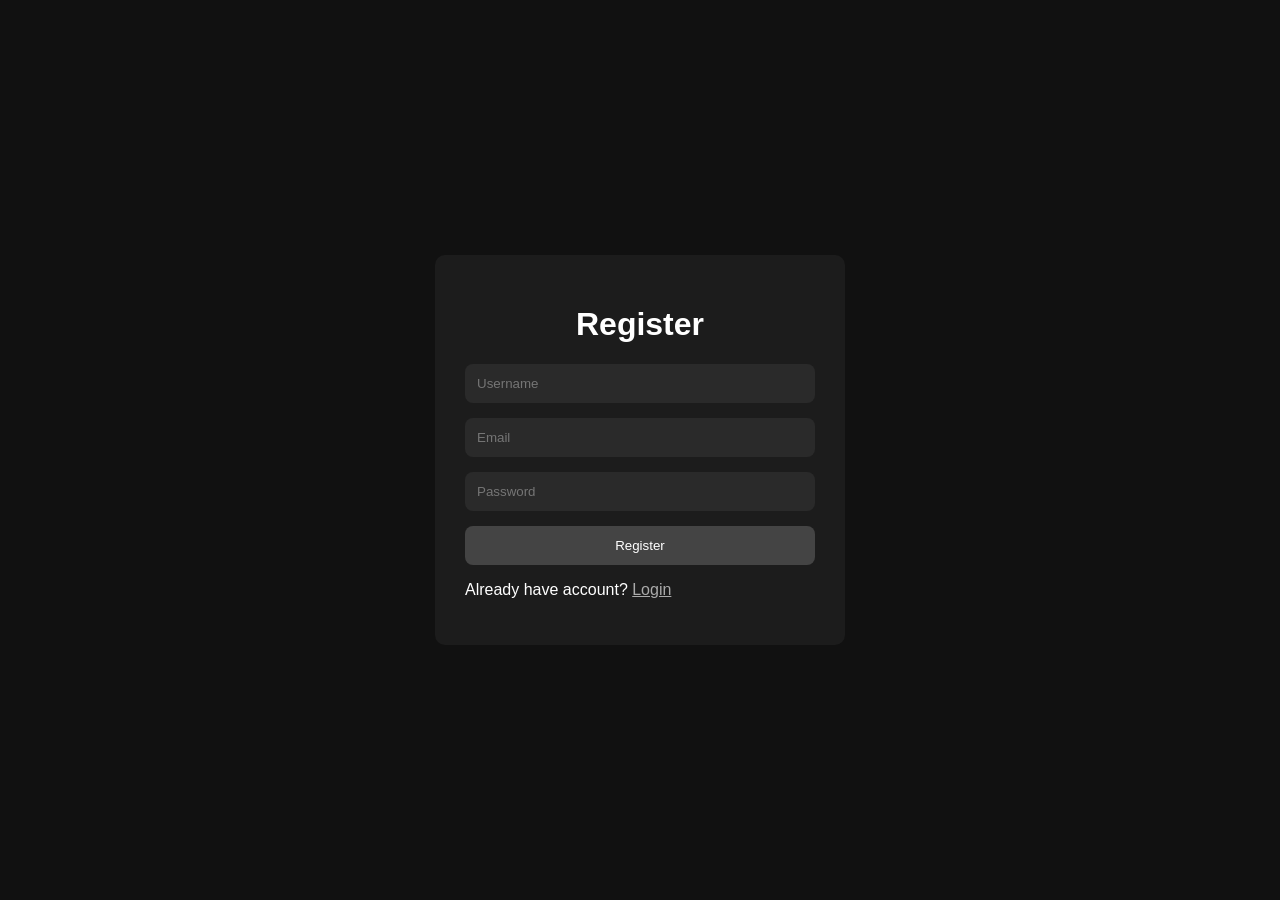
==== static/register.html @ 01bcdb79 "first commit" ====
<!DOCTYPE html>
<html>

<head>

    <title>Register</title>

    <link rel="stylesheet" href="/static/auth.css">

</head>

<body>

    <div class="auth-container">

        <h1>Register</h1>

        <input type="text" id="username" placeholder="Username">

        <input type="email" id="email" placeholder="Email">

        <input type="password" id="password" placeholder="Password">

        <button onclick="register()">
            Register
        </button>

        <p>
            Already have account?
            <a href="/login-page">Login</a>
        </p>

    </div>

    <script src="/static/auth.js"></script>

</body>

</html>
---- static/auth.css ----
body {
    margin: 0;
    padding: 0;
    background: #111;
    color: white;
    font-family: Arial;
    display: flex;
    justify-content: center;
    align-items: center;
    height: 100vh;
}

.auth-container {
    width: 350px;
    background: #1c1c1c;
    padding: 30px;
    border-radius: 10px;
}

h1 {
    text-align: center;
}

input {
    width: 100%;
    margin-bottom: 15px;
    padding: 12px;
    background: #2a2a2a;
    border: none;
    border-radius: 8px;
    color: white;
    box-sizing: border-box;
}

button {
    width: 100%;
    padding: 12px;
    background: #444;
    border: none;
    color: white;
    border-radius: 8px;
    cursor: pointer;
}

button:hover {
    background: #666;
}

a {
    color: #aaa;
}
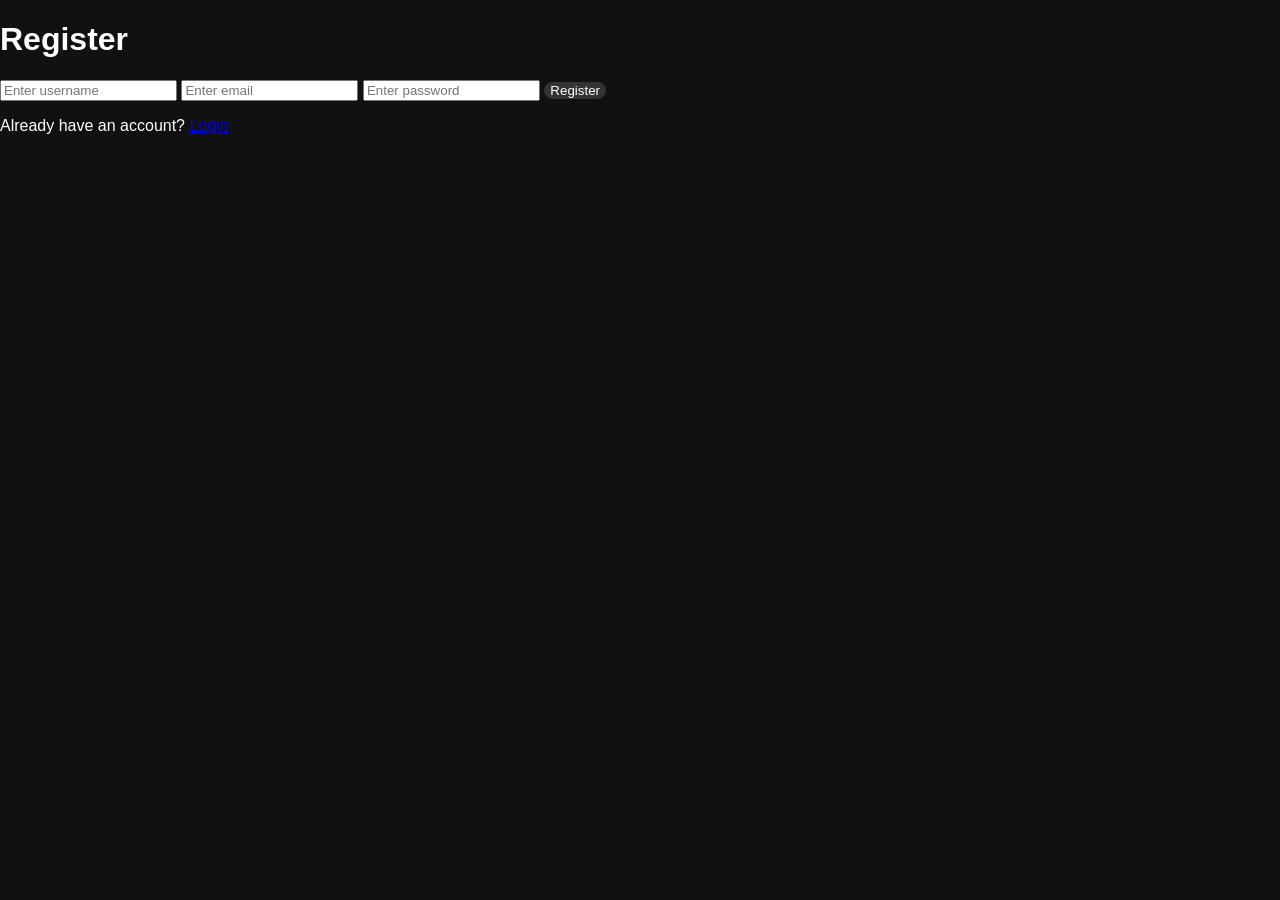
==== commit f3c54f87: "fixed login" ====
--- a/static/register.html
+++ b/static/register.html
@@ -5,7 +5,7 @@
 
     <title>Register</title>
 
-    <link rel="stylesheet" href="/static/auth.css">
+    <link rel="stylesheet" href="/static/style.css">
 
 </head>
 
@@ -15,24 +15,75 @@
 
         <h1>Register</h1>
 
-        <input type="text" id="username" placeholder="Username">
+        <input type="text" id="username" placeholder="Enter username">
 
-        <input type="email" id="email" placeholder="Email">
+        <input type="email" id="email" placeholder="Enter email">
 
-        <input type="password" id="password" placeholder="Password">
+        <input type="password" id="password" placeholder="Enter password">
 
         <button onclick="register()">
             Register
         </button>
 
         <p>
-            Already have account?
-            <a href="/login-page">Login</a>
+            Already have an account?
+            <a href="/login-page">
+                Login
+            </a>
         </p>
 
     </div>
 
-    <script src="/static/auth.js"></script>
+    <script>
+
+        async function register() {
+
+            const username =
+                document.getElementById(
+                    "username"
+                ).value;
+
+            const email =
+                document.getElementById(
+                    "email"
+                ).value;
+
+            const password =
+                document.getElementById(
+                    "password"
+                ).value;
+
+            const response = await fetch(
+                "/register",
+                {
+                    method: "POST",
+
+                    headers: {
+                        "Content-Type":
+                            "application/json"
+                    },
+
+                    body: JSON.stringify({
+                        username,
+                        email,
+                        password
+                    })
+                }
+            );
+
+            const data =
+                await response.json();
+
+            alert(data.message);
+
+            if (data.success) {
+
+                window.location.href =
+                    "/login-page";
+            }
+        }
+
+    </script>
 
 </body>
 
--- a/static/style.css
+++ b/static/style.css
@@ -0,0 +1,369 @@
+body {
+    margin: 0;
+    padding: 0;
+    background: #111;
+    color: white;
+    font-family: Arial, sans-serif;
+    overflow: hidden;
+}
+
+
+.main-container {
+    display: flex;
+    height: 100vh;
+}
+
+
+.sidebar {
+    width: 300px;
+    background: #181818;
+    border-right: 1px solid #333;
+    padding: 20px;
+    overflow-y: auto;
+}
+
+.sidebar h2 {
+    margin-top: 20px;
+    margin-bottom: 15px;
+    font-size: 18px;
+    color: #ddd;
+}
+
+
+
+.history-item {
+    background: #242424;
+    padding: 12px;
+    border-radius: 10px;
+    margin-bottom: 10px;
+    display: flex;
+    justify-content: space-between;
+    align-items: center;
+    gap: 10px;
+    transition: 0.2s;
+}
+
+.history-item:hover {
+    background: #303030;
+}
+
+.history-text {
+    flex: 1;
+    font-size: 14px;
+    color: #ddd;
+    overflow: hidden;
+    text-overflow: ellipsis;
+    white-space: nowrap;
+}
+
+.delete-btn {
+    width: 32px;
+    height: 32px;
+    border: none;
+    border-radius: 8px;
+    background: #333;
+    color: #ff4d4d;
+    cursor: pointer;
+    transition: 0.2s;
+}
+
+.delete-btn:hover {
+    background: #ff4d4d;
+    color: white;
+}
+
+
+.ticket-item {
+    background: #242424;
+    padding: 12px;
+    border-radius: 10px;
+    margin-bottom: 12px;
+}
+
+.ticket-item h4 {
+    margin: 0 0 8px;
+    font-size: 15px;
+}
+
+.ticket-item p {
+    margin: 0;
+    color: #aaa;
+    font-size: 13px;
+}
+
+.ticket-status {
+    display: inline-block;
+    margin-top: 10px;
+    background: #333;
+    padding: 5px 10px;
+    border-radius: 20px;
+    font-size: 12px;
+}
+
+
+
+.chat-section {
+    flex: 1;
+    display: flex;
+    flex-direction: column;
+    padding: 20px;
+}
+
+
+
+.top-bar {
+    display: flex;
+    justify-content: space-between;
+    align-items: center;
+    margin-bottom: 15px;
+}
+
+.top-bar h1 {
+    font-size: 24px;
+}
+
+.top-buttons {
+    display: flex;
+    gap: 10px;
+    align-items: center;
+}
+
+.top-buttons button {
+    width: 110px;
+    height: 40px;
+    font-size: 14px;
+}
+
+
+
+#chat-box {
+    flex: 1;
+    background: #1a1a1a;
+    border: 1px solid #333;
+    border-radius: 12px;
+    padding: 20px;
+    overflow-y: auto;
+    display: flex;
+    flex-direction: column;
+    gap: 10px;
+}
+
+.message {
+    max-width: 80%;
+    padding: 10px 14px;
+    border-radius: 12px;
+    line-height: 1.4;
+    font-size: 15px;
+}
+
+.user {
+    background: #444;
+    align-self: flex-end;
+}
+
+.ai {
+    background: #2b2b2b;
+    color: #f1f1f1;
+    white-space: pre-wrap;
+    overflow-wrap: break-word;
+}
+
+
+.ai p {
+    margin: 2px 0;
+    line-height: 1.3;
+}
+
+.ai ul {
+    margin-left: 20px;
+    margin-bottom: 15px;
+}
+
+.ai li {
+    margin-bottom: 8px;
+}
+
+.ai pre {
+    background: #111;
+    padding: 15px;
+    border-radius: 8px;
+    overflow-x: auto;
+    white-space: pre-wrap;
+}
+
+.ai code {
+    color: #00ff99;
+    font-size: 14px;
+}
+
+.ai h1,
+.ai h2,
+.ai h3 {
+    margin: 4px 0 8px 0;
+    line-height: 1.2;
+}
+
+
+.input-area {
+    display: flex;
+    align-items: center;
+    margin-top: 15px;
+    gap: 10px;
+}
+
+.input-container {
+    flex: 1;
+    position: relative;
+}
+
+
+
+#prompt {
+    width: 100%;
+    height: 65px;
+    background: #1f1f1f;
+    color: white;
+    border: none;
+    border-radius: 14px;
+    padding: 15px 15px 15px 55px;
+    resize: none;
+    box-sizing: border-box;
+    font-size: 15px;
+}
+
+
+.upload-btn {
+    position: absolute;
+    left: 18px;
+    bottom: 20px;
+    font-size: 20px;
+    cursor: pointer;
+    color: #aaa;
+    transition: 0.2s;
+}
+
+.upload-btn:hover {
+    color: white;
+}
+
+#screenshot {
+    display: none;
+}
+
+
+
+button {
+    background: #333;
+    color: white;
+    border: none;
+    border-radius: 10px;
+    cursor: pointer;
+    transition: 0.2s;
+}
+
+button:hover {
+    background: #555;
+}
+
+.send-btn {
+    width: 110px;
+    height: 55px;
+    font-size: 15px;
+}
+
+
+.ticket-modal {
+    position: fixed;
+    top: 0;
+    left: 0;
+    width: 100%;
+    height: 100%;
+    background: rgba(0, 0, 0, 0.7);
+    display: none;
+    justify-content: center;
+    align-items: center;
+    z-index: 1000;
+}
+
+.ticket-content {
+    width: 420px;
+    background: #1f1f1f;
+    padding: 25px;
+    border-radius: 14px;
+    display: flex;
+    flex-direction: column;
+    gap: 15px;
+}
+
+.ticket-content button {
+    width: 110px;
+    height: 40px;
+    background: #333;
+    color: white;
+    border: none;
+    border-radius: 10px;
+    cursor: pointer;
+    transition: 0.2s;
+    font-size: 14px;
+    align-self: flex-end;
+}
+
+.ticket-content button:hover {
+    background: #555;
+}
+
+.ticket-content input,
+.ticket-content textarea,
+.ticket-content select {
+    background: #2b2b2b;
+    border: none;
+    color: white;
+    padding: 12px;
+    border-radius: 10px;
+    font-size: 14px;
+}
+
+.ticket-content textarea {
+    height: 120px;
+    resize: none;
+}
+
+.close-ticket-btn {
+    margin-top: 10px;
+    width: 100%;
+    height: 35px;
+    background: #333;
+    border: none;
+    border-radius: 8px;
+    color: white;
+    cursor: pointer;
+    transition: 0.2s;
+}
+
+.close-ticket-btn:hover {
+    background: #555;
+}
+
+
+.ticket-top {
+    display: flex;
+    justify-content: space-between;
+    align-items: center;
+    gap: 10px;
+}
+
+.ticket-delete-btn {
+    width: 30px;
+    height: 30px;
+    border: none;
+    border-radius: 8px;
+    background: #333;
+    color: #ff4d4d;
+    cursor: pointer;
+    transition: 0.2s;
+}
+
+.ticket-delete-btn:hover {
+    background: #ff4d4d;
+    color: white;
+}
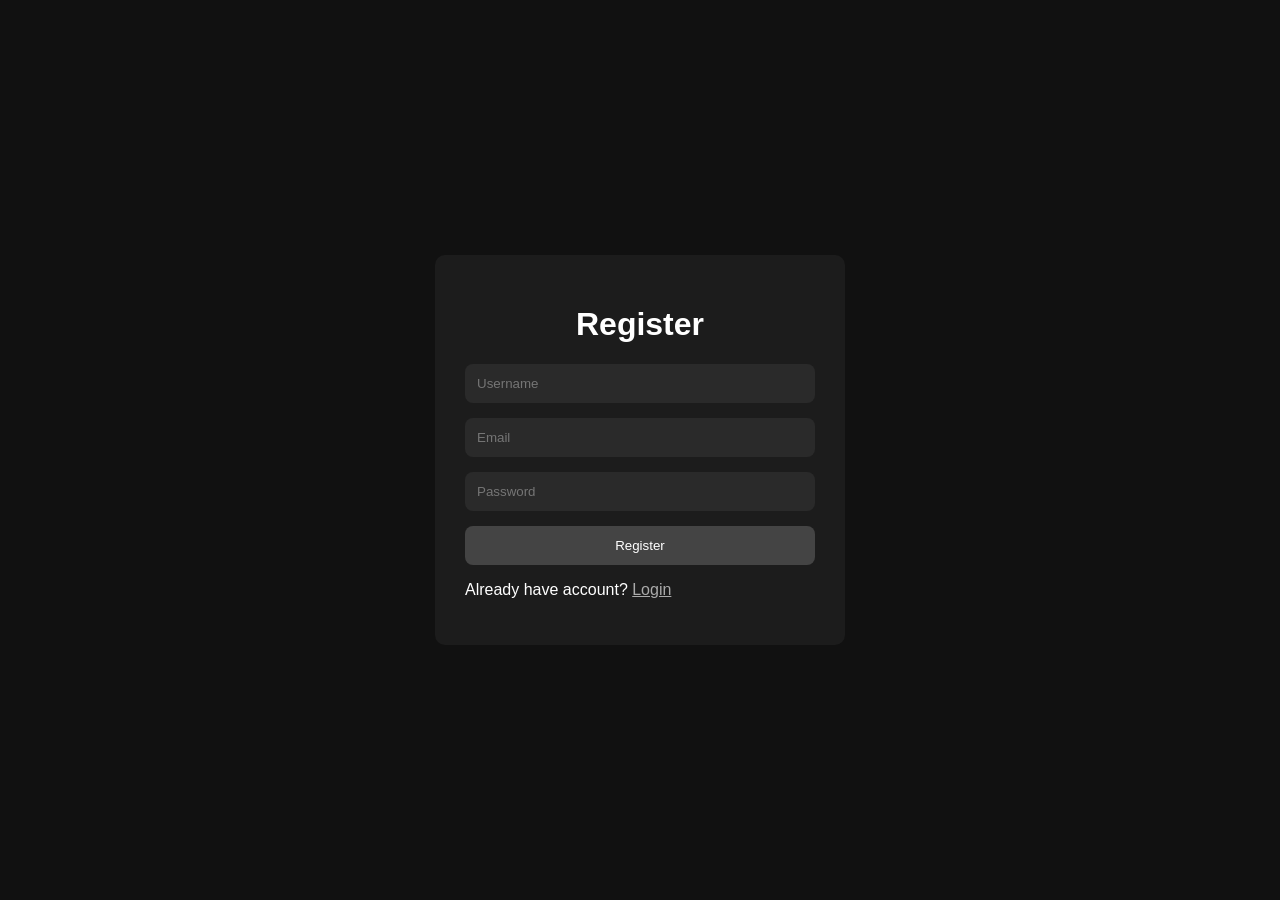
==== commit 463dc876: "fixed login" ====
--- a/static/register.html
+++ b/static/register.html
@@ -5,7 +5,7 @@
 
     <title>Register</title>
 
-    <link rel="stylesheet" href="/static/style.css">
+    <link rel="stylesheet" href="/static/auth.css">
 
 </head>
 
@@ -15,75 +15,24 @@
 
         <h1>Register</h1>
 
-        <input type="text" id="username" placeholder="Enter username">
+        <input type="text" id="username" placeholder="Username">
 
-        <input type="email" id="email" placeholder="Enter email">
+        <input type="email" id="email" placeholder="Email">
 
-        <input type="password" id="password" placeholder="Enter password">
+        <input type="password" id="password" placeholder="Password">
 
         <button onclick="register()">
             Register
         </button>
 
         <p>
-            Already have an account?
-            <a href="/login-page">
-                Login
-            </a>
+            Already have account?
+            <a href="/login-page">Login</a>
         </p>
 
     </div>
 
-    <script>
-
-        async function register() {
-
-            const username =
-                document.getElementById(
-                    "username"
-                ).value;
-
-            const email =
-                document.getElementById(
-                    "email"
-                ).value;
-
-            const password =
-                document.getElementById(
-                    "password"
-                ).value;
-
-            const response = await fetch(
-                "/register",
-                {
-                    method: "POST",
-
-                    headers: {
-                        "Content-Type":
-                            "application/json"
-                    },
-
-                    body: JSON.stringify({
-                        username,
-                        email,
-                        password
-                    })
-                }
-            );
-
-            const data =
-                await response.json();
-
-            alert(data.message);
-
-            if (data.success) {
-
-                window.location.href =
-                    "/login-page";
-            }
-        }
-
-    </script>
+    <script src="/static/auth.js"></script>
 
 </body>
 
--- a/static/auth.css
+++ b/static/auth.css
@@ -0,0 +1,51 @@
+body {
+    margin: 0;
+    padding: 0;
+    background: #111;
+    color: white;
+    font-family: Arial;
+    display: flex;
+    justify-content: center;
+    align-items: center;
+    height: 100vh;
+}
+
+.auth-container {
+    width: 350px;
+    background: #1c1c1c;
+    padding: 30px;
+    border-radius: 10px;
+}
+
+h1 {
+    text-align: center;
+}
+
+input {
+    width: 100%;
+    margin-bottom: 15px;
+    padding: 12px;
+    background: #2a2a2a;
+    border: none;
+    border-radius: 8px;
+    color: white;
+    box-sizing: border-box;
+}
+
+button {
+    width: 100%;
+    padding: 12px;
+    background: #444;
+    border: none;
+    color: white;
+    border-radius: 8px;
+    cursor: pointer;
+}
+
+button:hover {
+    background: #666;
+}
+
+a {
+    color: #aaa;
+}
